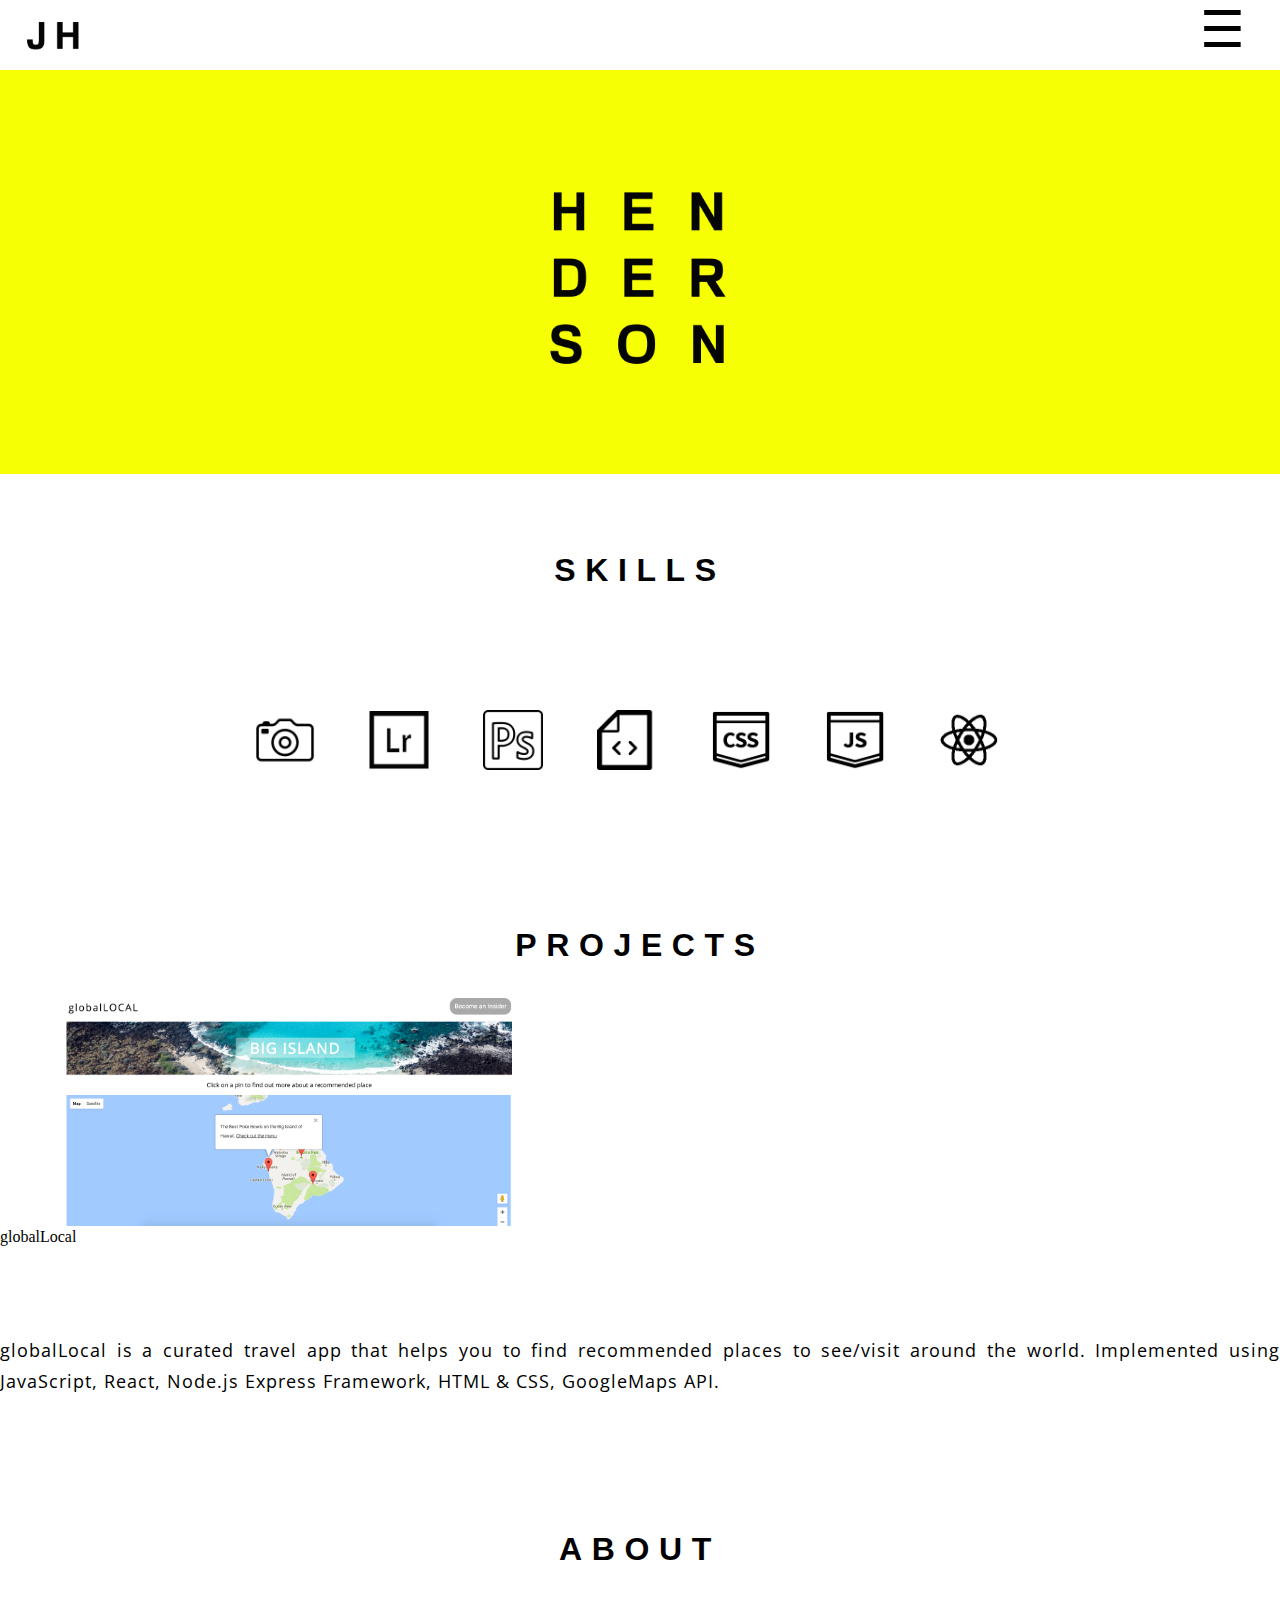
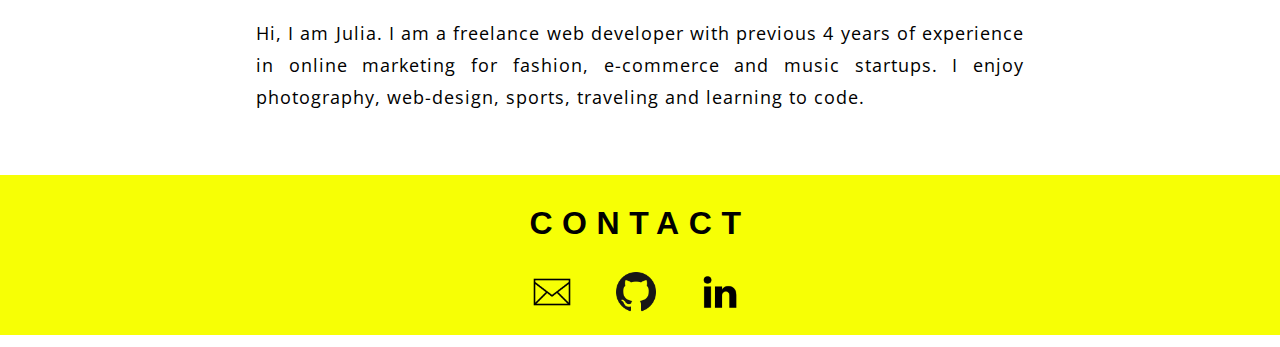
==== index.html @ 258382ea "add text about the project" ====
<!DOCTYPE html>
<html>
<head>
  <title>Julia Henderson</title>
  <link href='https://fonts.googleapis.com/css?family=Open+Sans:300' rel='stylesheet' type='text/css'>
  <link rel="stylesheet" type="text/css" href="css/reset.css">
  <link rel="stylesheet" type="text/css" href="css/style.css">
  <meta name="viewport" content="width=device-width, initial-scale=1.0">
  <script type="text/javascript">
    function openNav(){
      document.getElementById("mySidenav").style.width = "250px";
    }
    function closeNav(){
      document.getElementById("mySidenav").style.width = "0";
    }
  </script>
  <script type="text/javascript">
    function rollover(main_image) {
      main_image.src="images/henderson_3.png";
    }
    function mouseaway (main_image){
      main_image.src="images/henderson.png"
    }
  </script>
  <script type="text/javascript">
    function openInNewWindow1(){
      window.open("https://github.com/yuliahenderson");
    }
  </script>
  <script type="text/javascript">
    function openInNewWindow2(){
      window.open("https://www.linkedin.com/in/julia-henderson-11b9b73b");
    }
  </script>
</head>
<body>
<div class = "wrapper">
<header>
<div id="logo">
<img class="logo" src="images/jh_logo.png">
</div>
<div id="mySidenav" class="sidenav">
  <a href="#" class="closebtn" onclick="closeNav()">&#215</a>
  <a href="#about_me">About</a>
  <a href="#skills">Skills</a>
  <a href="#projects">Projects</a>
  <a href="#contact_info">Contacts</a>
</div>
<span onclick="openNav()">&#9776</span>
</header>
<section id ="intro_row">
<img class = "hero_logo" src="images/henderson.png" onmouseover="rollover(this)" onmouseout="mouseaway(this)">
</section>
<section id = "skills">
<h2>SKILLS</h2>
<article id = "skills_list">
  <img class ="skills_set" src="images/camera_icon.png">
  <img class ="skills_set " src="images/lightroom_icon.png">
  <img class ="skills_set" src="images/photoshop_icon.png">
  <img class ="skills_set" src="images/html_icon.png">
  <img class ="skills_set" src="images/css_icon.png">
  <img class ="skills_set" src="images/js_icon.png">
  <img class ="skills_set" src="images/react_icon.png">
</article>
</section>
<section id = "projects">
<h2>PROJECTS</h2>
<article class="clearfix" id="projects_list">
<article id="project_1">
<img class = "project_screenshot" src="images/globallocal.png">
<section class="clearfix">
<h3>globalLocal</h3>
<p class="project_text">globalLocal is a curated travel app that helps you to find recommended places to
see/visit around the world. Implemented using JavaScript, React, Node.js Express Framework,
HTML & CSS, GoogleMaps API.</p>
</section>
</article>
  <!-- <article id="project_1">
    <h3>Photography</h3>
    <iframe src="https://juliahenderson.exposure.co/?embed=true"></iframe>
  </article>
 <!--  <article id="project_2"> -->
<!--     <h3>Web Development</h3> -->
<!--     <iframe src="https://globallocal.herokuapp.com?embed=true"></iframe>
    <iframe src="https://yuliahenderson.github.io/Slot-Machine-Game/index.html?embed=true"></iframe>
    <iframe src="https://yuliahenderson.github.io/TravelPlanner/index.html?embed=true"></iframe> -->


<!--   </article> -->
</article>
</section>
<section id = "about_me">
  <h2>ABOUT</h2>
  <p>Hi, I am Julia. I am a freelance web developer with previous 4 years of experience in online marketing for fashion, e-commerce and music startups. I enjoy photography, web-design, sports, traveling and learning to code.</p>
</section>
<footer>
  <h2>CONTACT</h2>
  <article id="contact_info">
    <img class="social_media" src="images/email_icon.png" onclick="window.location.href='mailto:yulia.p.henderson@gmail.com'">
    <img class="social_media" src="images/github_icon.png" onclick="openInNewWindow1(this)">
    <img class="social_media" src="images/linkedin_icon.png" onclick="openInNewWindow2(this)">
  </article>
</footer>
</div>
<!-- <script type="text/javascript" src="script.js"></script> -->
</body>
</html>
---- css/style.css ----
body {
  background: #FFFFFF;
  margin: 0;
  font-size: 16px;
}
.wrapper {
  width: 100%;
  margin: 0;
}
header {
  background-color: #FFFFFF;
  width: 100%;
  height: 3.75em;
  padding: 0.3125em;
}
#logo {
  float: left;
  background: #FFFFFF;
  padding-left: 1.25em;
  padding-top: 0.635em;
}
.logo {
  height: 2.5em;
}
.sidenav {
  width: 21%;
  width: 0;
  position: absolute;
  z-index: 1;
  top: 70px;
  right: 0;
  background: #111;
  overflow-x: hidden;
  transition: 0.5s;
  padding-top: 4.4%;
  padding-bottom: 4.3%;
}
.sidenav a {
  padding: 30px 10px 17px 80px;
  text-decoration: none;
  font-family: "Open Sans", sans-serif;
  font-size: 1.5625em;
  letter-spacing: 3px;
  color: #818181;
  display: block;
  transition: 0.3s;
}
.sidenav a:hover, .offcanvas a:focus {
  color: #F7FF05;
}
.closebtn {
  position: absolute;
  top:0;
  right: 25px;
  font-size: 36px;
  margin-left: 50px;
}
span {
  font-size: 3.125em;
  margin-right: 40px;
  float: right;
  cursor: pointer;
}
.show {
  visibility: visible;
  -webkit-animation: fadeIn 1s;
  animation: fadeIn 1s;
}
@-webkit-keyframes fadeIn {
  from {opacity: 0;}
  to {opacity: 1;}
}
@keyframes fadeIn {
  from {opacity: 0;}
  to {opacity: 1;}
}
#intro_row {
  background: #F7FF05;
  width: 100%;
  height: auto;
}
.hero_logo {
  width: 17%;
  margin: 6% 41.5%;
}
#skills {
  margin: 3em auto;
}
h2 {
  font-family: "Open Sans-Bold", sans-serif;
  font-size: 2em;
  font-weight: bold;
  text-align: center;
  letter-spacing: 0.3em;
  margin: 0;
  padding-top: 1em;
}
/*h3 {
  font-family: "Open Sans", sans-serif;
  font-size: 1.5em;
  text-align: center;
  padding: 10px;
  letter-spacing: 0.1em;
  font-weight: lighter;
  -webkit-transition-duration: 0,4s;
  transition-duration: 0.4s;
}
h3:hover {
  background: #F7FF05;
  border-radius: 30px;
}*/
#skills_list {
  margin: 4% 18%;
  padding: 3em 0 3em 0;
}
.skills_set {
  height: 60px;
  padding: 25px;
  -webkit-transition-duration: 0.4s;
  transition-duration: 0.4s;
}
.skills_set:hover {
  background: #F7FF05;
  border-radius: 30px;
}
iframe {
  width: 100%;
  height: 600px;
  margin-bottom: 5px;
  border: none;
}
#projects {
  margin: 3em auto;
}

.project_screenshot {
  width: 450px;
  margin-left: 4em;
  margin-top: 2em;
}

#project_list {
  display: block;
}
/*#project_1 {
  width: 40%;
  margin: 5%;
  float: left;
}*/
#project_2 {
/*  width: 40%;*/
  margin: 3.5%;
/*  float: right;*/
}
.clearfix:after {
  visibility: hidden;
  display: block;
  content: " ";
  font-size: 0;
  clear: both;
  height: 0;
}
#about_me {
  margin: 4% 20%;
}
p {
  font-size: 1.1em;
  text-align: justify;
  line-height: 1.8em;
  letter-spacing: 1px;
  font-family: "Open Sans", sans-serif;
  margin: 7% 0 8% 0;
}
footer {
  background: #F7FF05;
}
#contact_info {
  margin: 1% 40%;
}
.social_media {
  height: 40px;
  padding: 20px;
  cursor: pointer;
  -webkit-transition-duration: 0.4s;
  transition-duration: 0.4s;
}
.social_media:hover {
  background: #FFFFFF;
  border-radius: 20px;
}

@media screen and (max-width: 768px) {

#skills_list {
  margin: 4% 4%;
  }
.skills_set {
    height: 45px;
  }
.sidenav {
  padding-top: 1.2%;
  padding-bottom: 1.2%;
}

.sidenav a {
  padding: 16px 10px 17px 80px;
  font-size: 1.5em;
  }
.closebtn {

  right: 4px;
}
#contact_info {
  margin: 1% 33.1%;
}
}

@media screen and (max-width: 375px) {
  span {
    font-size: 3em;
    margin-right: 10px;
  }

  h2 {
    font-size: 1.5em;
    padding-top: 0;
  }

  #skills_list {
    margin: 4% 7.3%;
    padding: 1em 0 1em 0;
  }
  .skills_set {
    height: 25px;
  }
  #contact_info {
    margin: 1% 35%;
  }
  }
/*@media(max-width: 600px) {
  body {
    font-size: 12px;
  }
  .logo {
    width: 49.16px;
    height: 30px;
  }
  .sidenav {
  width: 10%;
  width: 0;
  position: absolute;
  z-index: 1;
  top: 52px;
  right: 0;
  background: #111;
  overflow-x: hidden;
  transition: 0.5s;
  padding-top: 2%;
  padding-bottom: 2%;
}
.sidenav a {
  padding: 5px 10px 17px 80px;
}
#skills_list {
  margin: 4% 10%;
  padding: 3em 0 3em 0;
}
#project_1 {
  float: none;
  width: 80%;
  margin: 2% auto;
  }
#project_2 {
  float: none;
  width: 80%;
  margin: 2% auto;
  }
#about_me {
  margin: 4% 10%;
}
#contact_info {
  margin: 1% 28%;
}*/
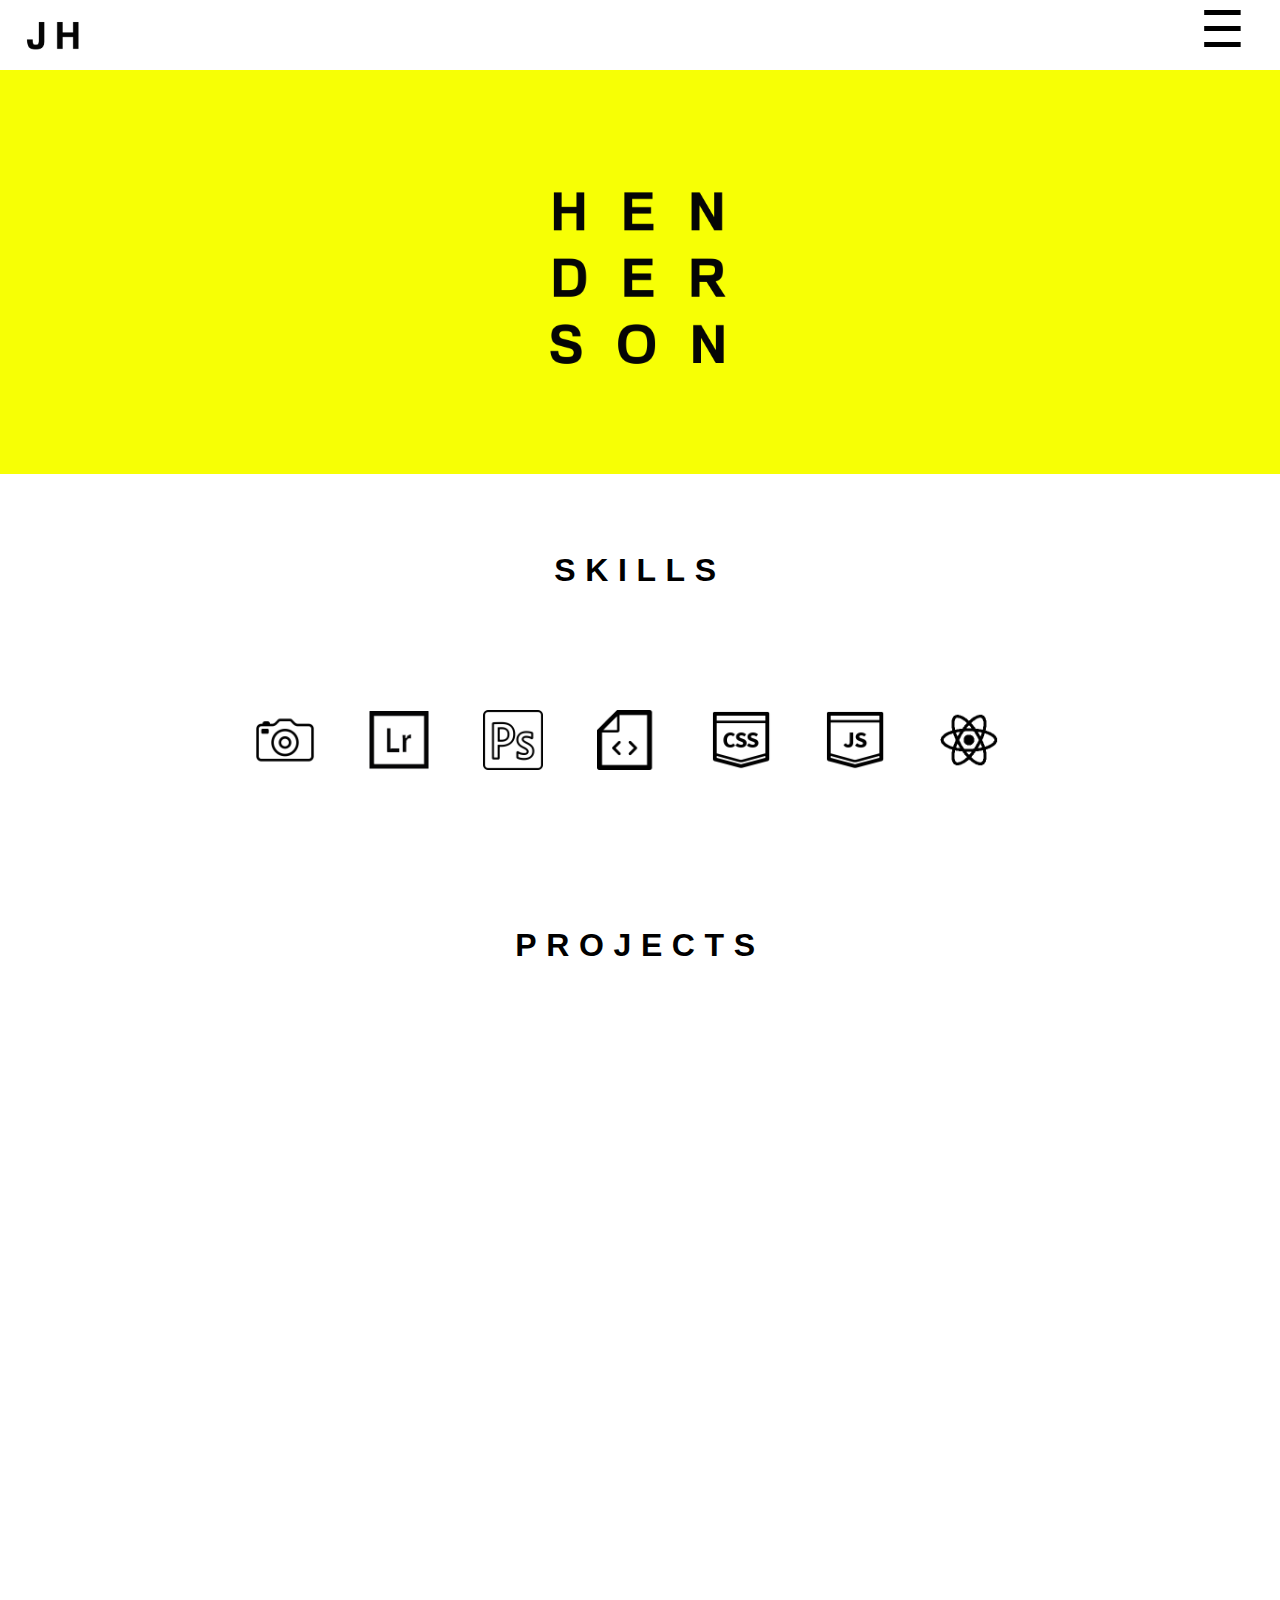
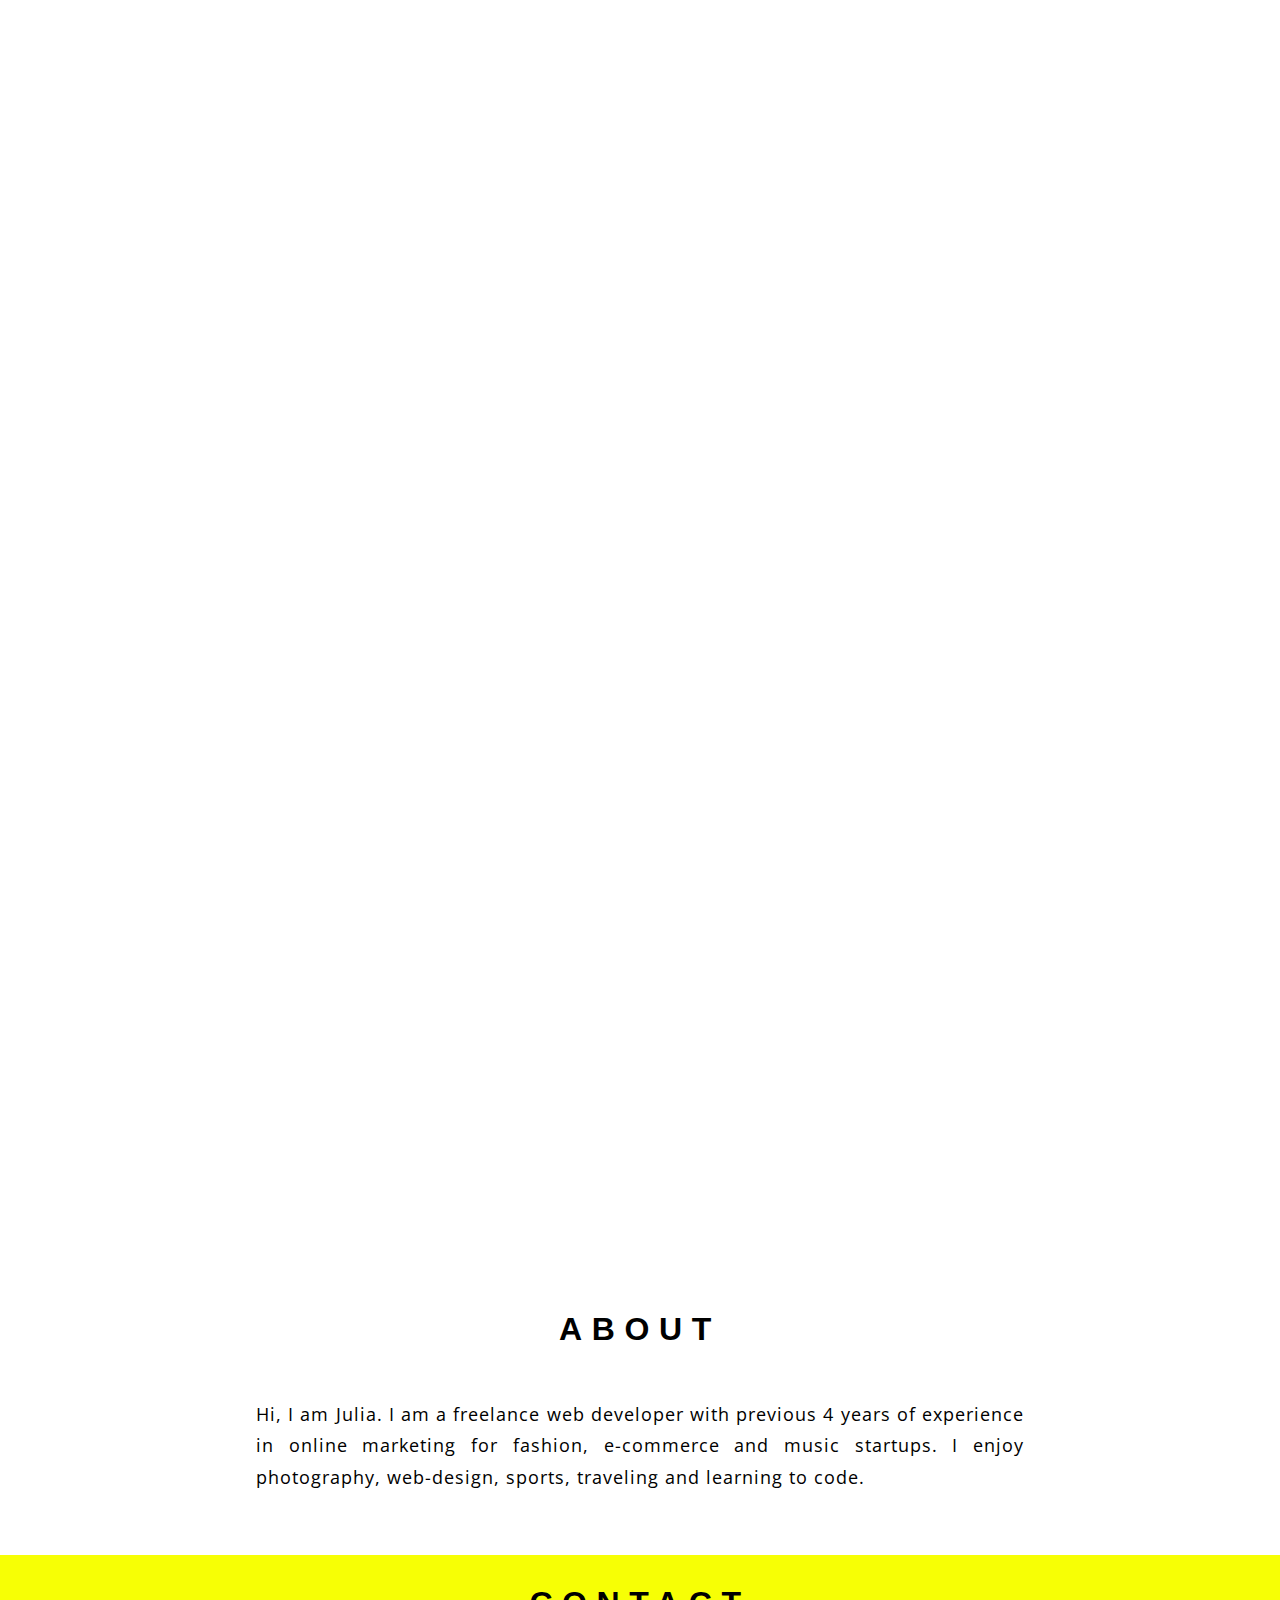
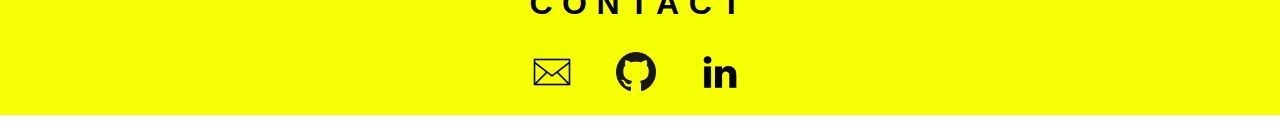
==== commit 175a0b1b: "add text about the project" ====
--- a/index.html
+++ b/index.html
@@ -66,27 +66,25 @@
 <section id = "projects">
 <h2>PROJECTS</h2>
 <article class="clearfix" id="projects_list">
-<article id="project_1">
+<!-- <article id="project_1">
 <img class = "project_screenshot" src="images/globallocal.png">
-<section class="clearfix">
+<section class="about_project">
 <h3>globalLocal</h3>
 <p class="project_text">globalLocal is a curated travel app that helps you to find recommended places to
 see/visit around the world. Implemented using JavaScript, React, Node.js Express Framework,
 HTML & CSS, GoogleMaps API.</p>
 </section>
-</article>
-  <!-- <article id="project_1">
+</article> -->
+<!--   <article id="project_1">
     <h3>Photography</h3>
     <iframe src="https://juliahenderson.exposure.co/?embed=true"></iframe>
-  </article>
- <!--  <article id="project_2"> -->
+  </article> -->
+  <article id="project_2">
 <!--     <h3>Web Development</h3> -->
-<!--     <iframe src="https://globallocal.herokuapp.com?embed=true"></iframe>
+    <iframe src="https://globallocal.herokuapp.com?embed=true"></iframe>
     <iframe src="https://yuliahenderson.github.io/Slot-Machine-Game/index.html?embed=true"></iframe>
-    <iframe src="https://yuliahenderson.github.io/TravelPlanner/index.html?embed=true"></iframe> -->
+    <iframe src="https://yuliahenderson.github.io/TravelPlanner/index.html?embed=true"></iframe>
 
-
-<!--   </article> -->
 </article>
 </section>
 <section id = "about_me">
@@ -102,6 +100,6 @@
   </article>
 </footer>
 </div>
-<!-- <script type="text/javascript" src="script.js"></script> -->
+<!-- <script type="text/javascript" src="script.js"></script>
 </body>
 </html>
--- a/css/style.css
+++ b/css/style.css
@@ -137,6 +137,11 @@
   width: 450px;
   margin-left: 4em;
   margin-top: 2em;
+  float: left;
+}
+.about_project {
+  display: block;
+  float: right;
 }
 
 #project_list {
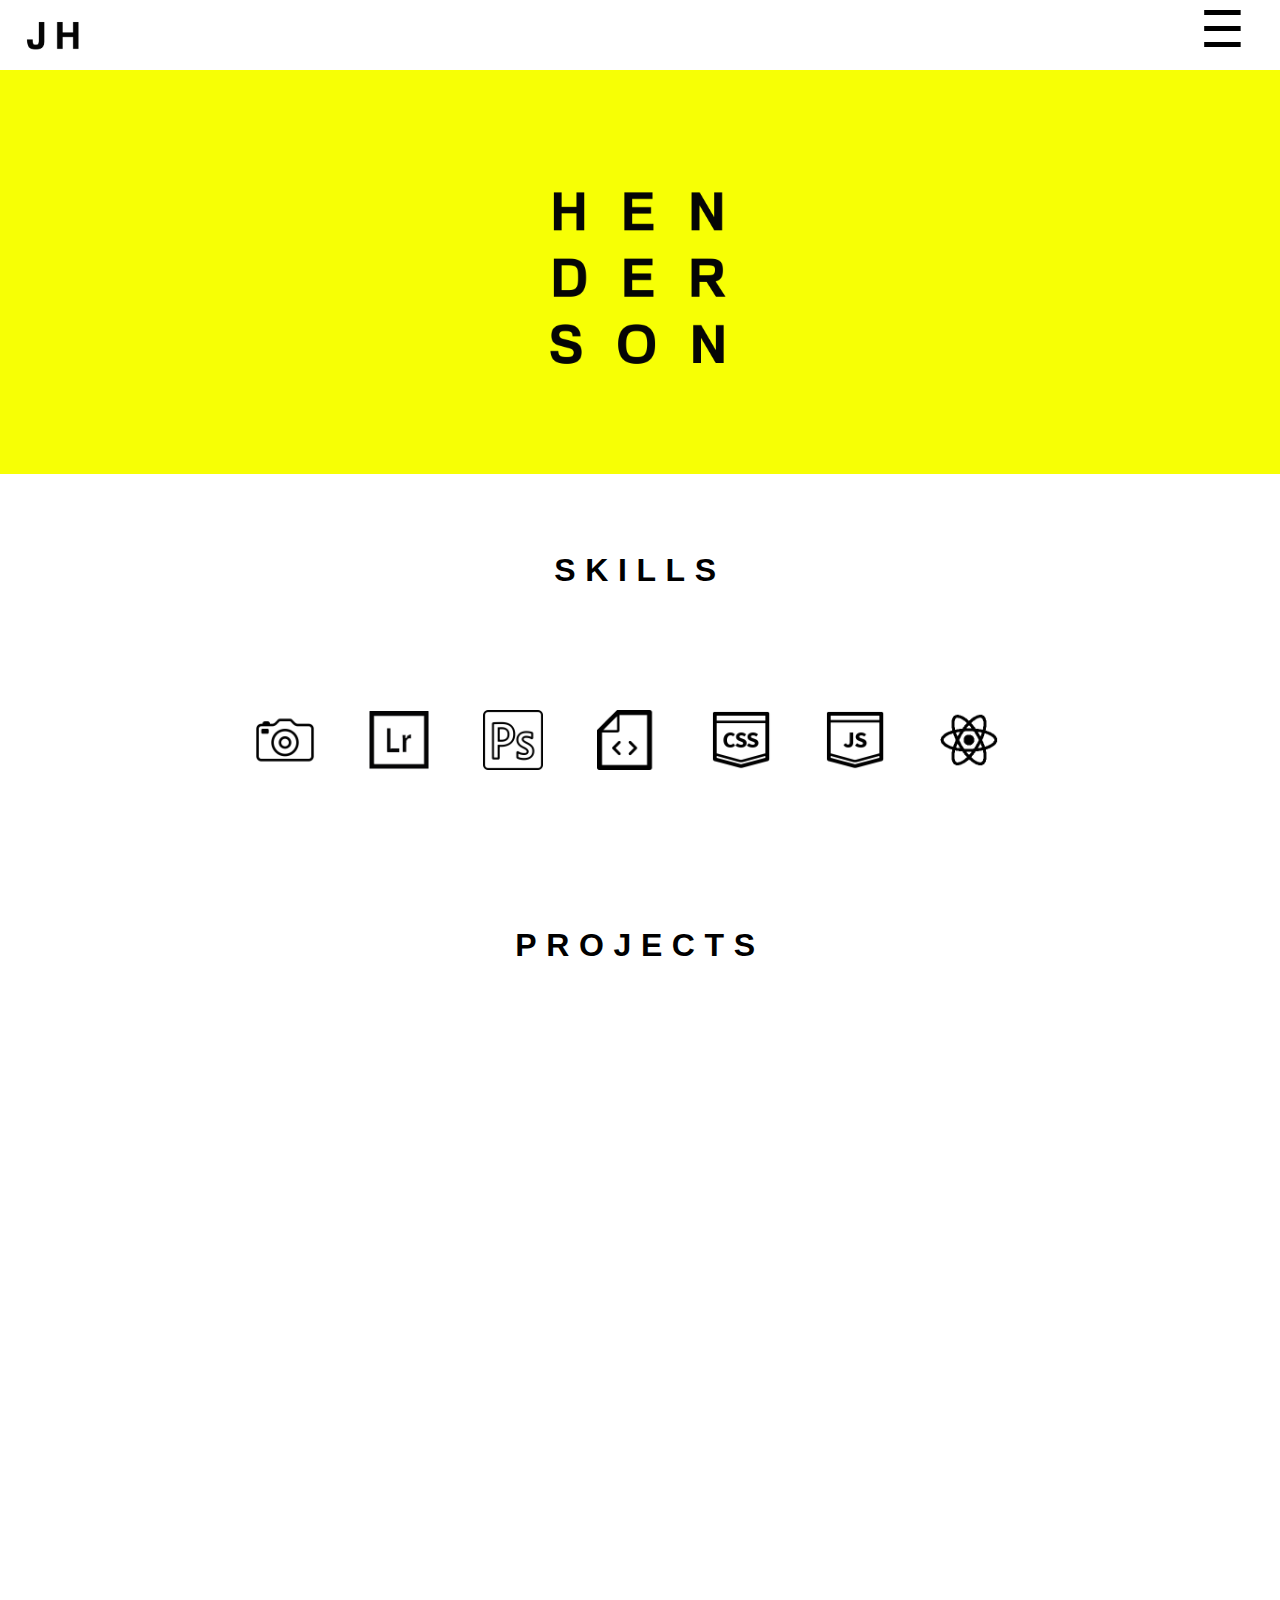
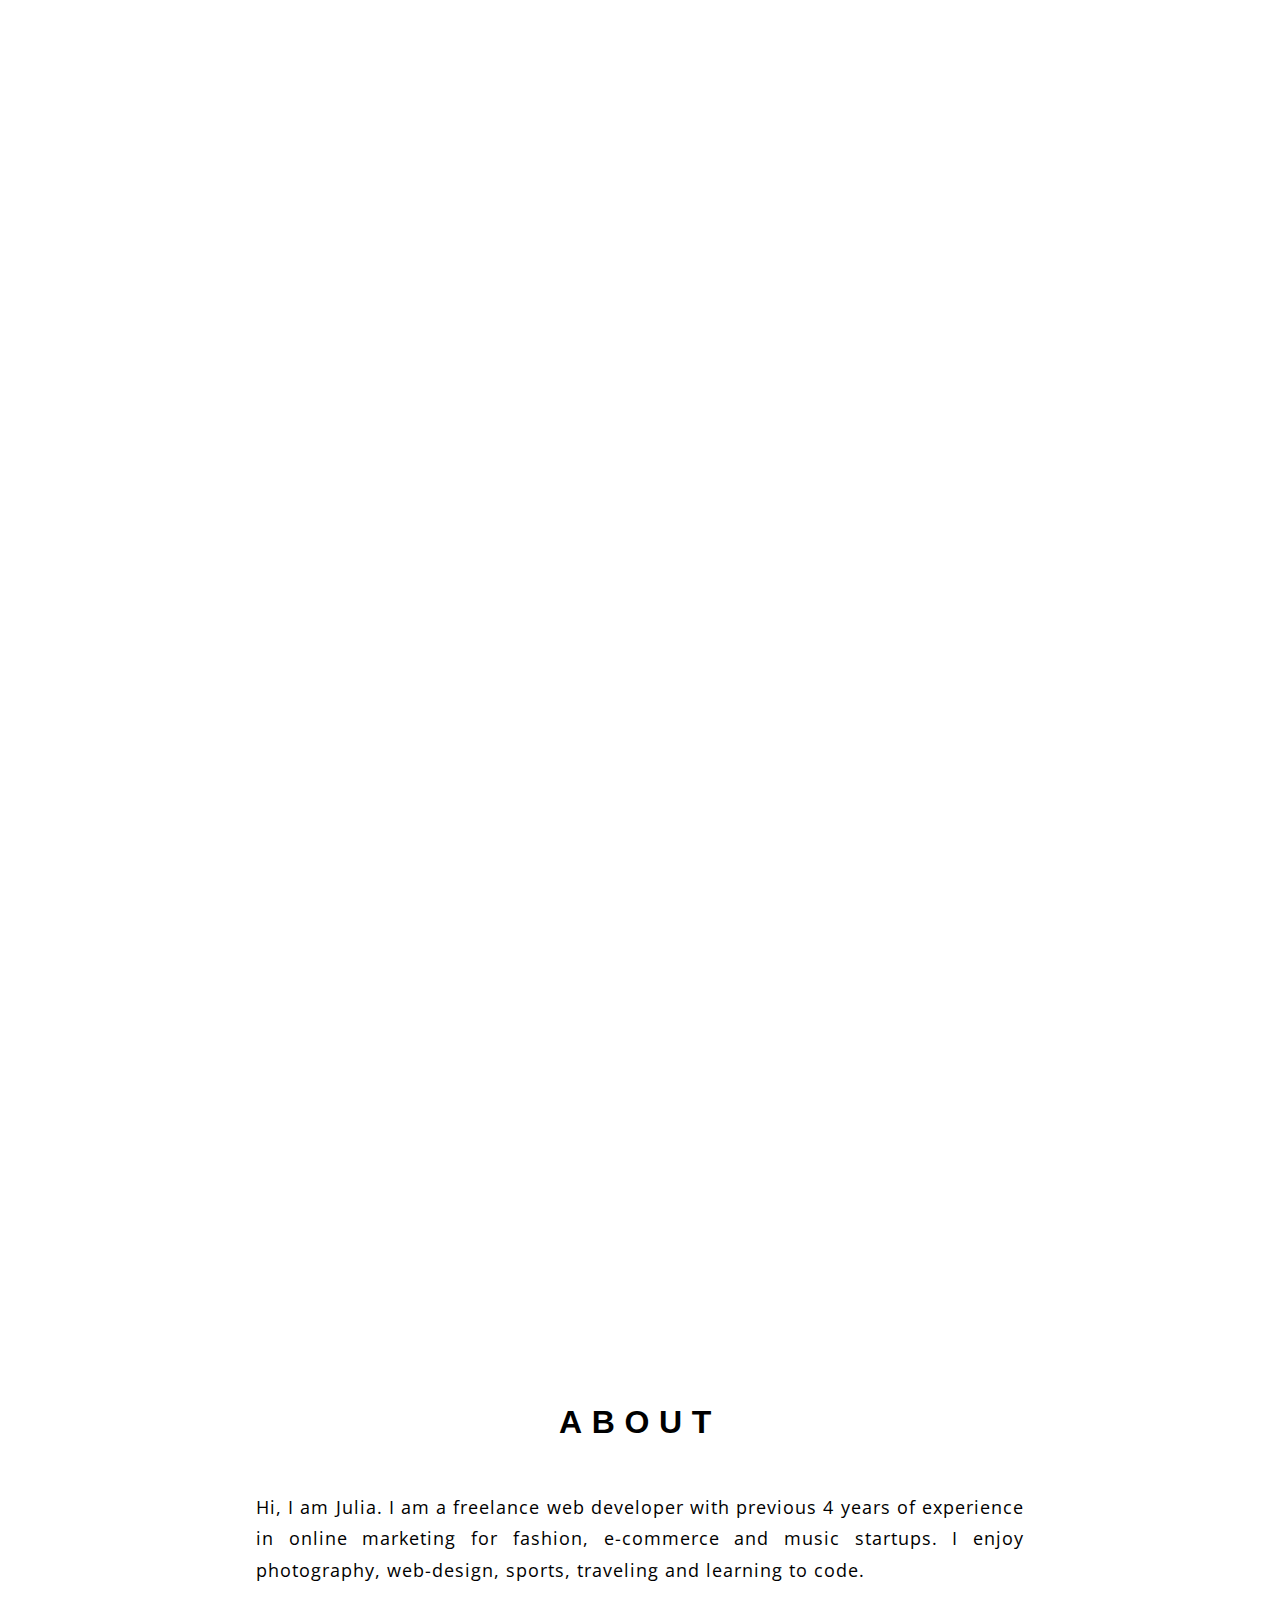
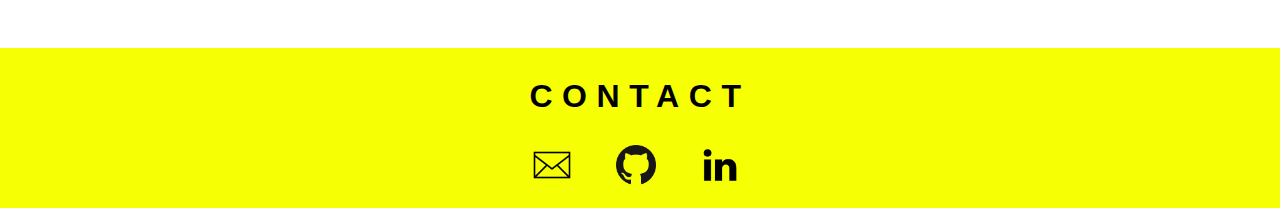
==== commit be475ce7: "add new content for mobile only version" ====
--- a/index.html
+++ b/index.html
@@ -79,13 +79,18 @@
     <h3>Photography</h3>
     <iframe src="https://juliahenderson.exposure.co/?embed=true"></iframe>
   </article> -->
-  <article id="project_2">
+  <article id="project_2" class="mobileHide">
 <!--     <h3>Web Development</h3> -->
     <iframe src="https://globallocal.herokuapp.com?embed=true"></iframe>
     <iframe src="https://yuliahenderson.github.io/Slot-Machine-Game/index.html?embed=true"></iframe>
     <iframe src="https://yuliahenderson.github.io/TravelPlanner/index.html?embed=true"></iframe>
 
 </article>
+<arcitcle class="mobileShow">
+<h3>globalLocal</h3>
+<h3>MusicSlot Game</h3>
+<h3>Travel Planner</h3>
+</arcitcle>
 </section>
 <section id = "about_me">
   <h2>ABOUT</h2>
--- a/css/style.css
+++ b/css/style.css
@@ -132,6 +132,9 @@
 #projects {
   margin: 3em auto;
 }
+  .mobileShow {
+  visibility: hidden;
+  }
 
 .project_screenshot {
   width: 450px;
@@ -240,6 +243,12 @@
   }
   #contact_info {
     margin: 1% 35%;
+  }
+  .mobileHide {
+  visibility: hidden;
+  }
+  .mobileShow {
+  visibility: show;
   }
   }
 /*@media(max-width: 600px) {
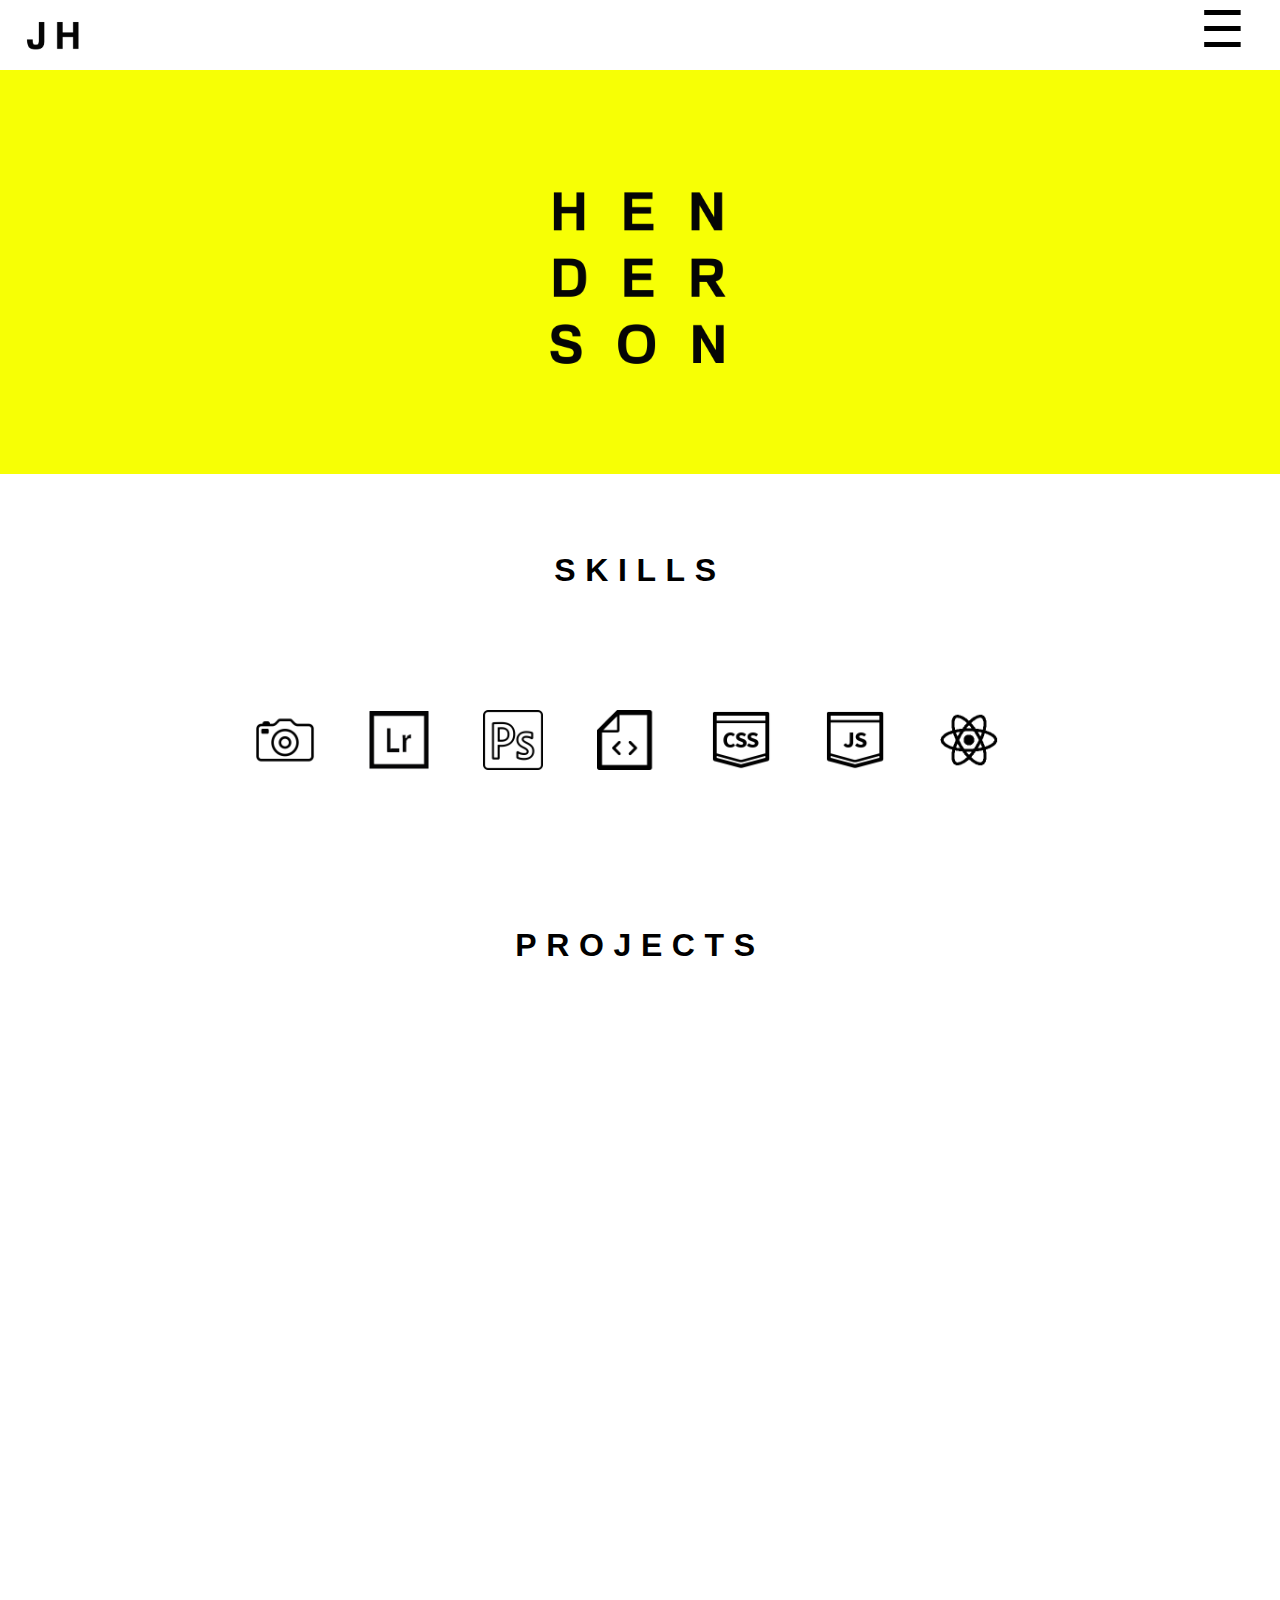
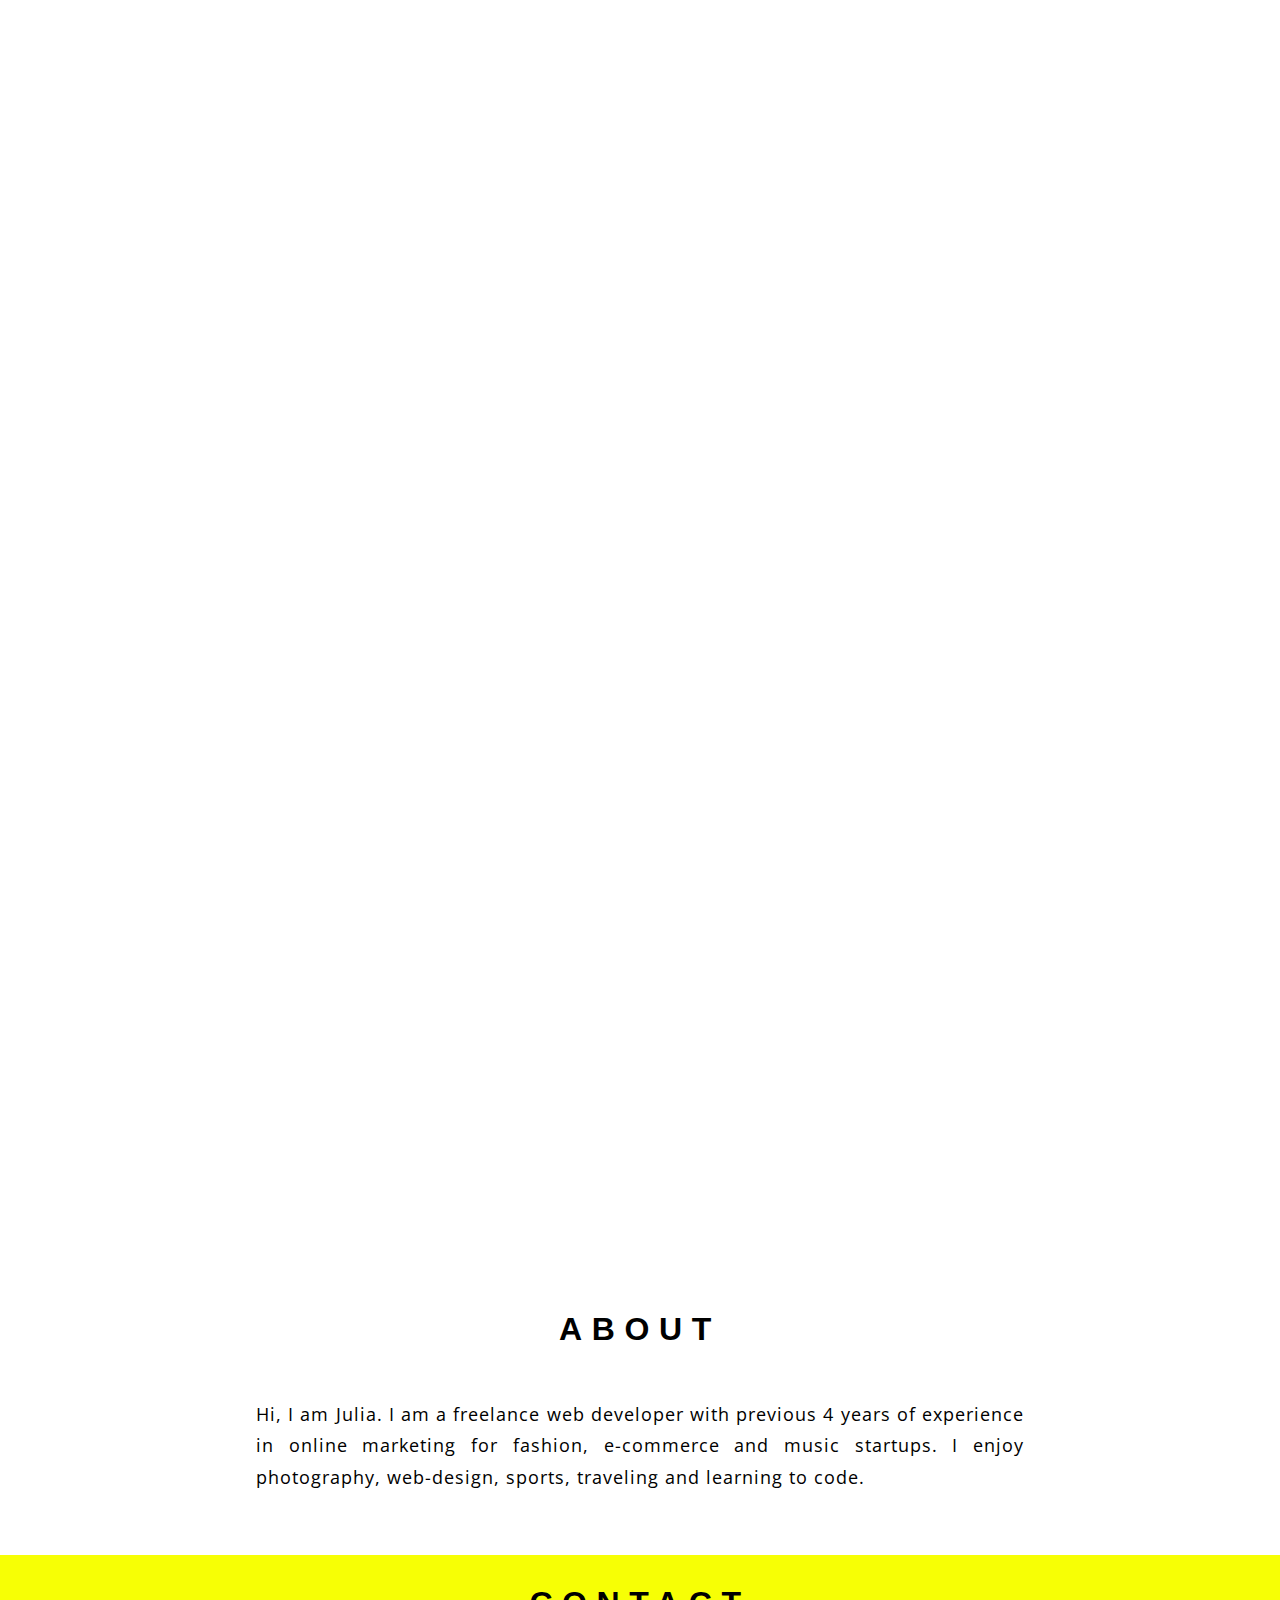
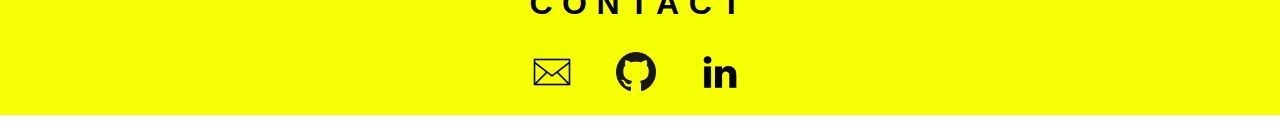
==== commit 65150ba6: "add new content for mobile only version" ====
--- a/index.html
+++ b/index.html
@@ -87,9 +87,9 @@
 
 </article>
 <arcitcle class="mobileShow">
-<h3>globalLocal</h3>
-<h3>MusicSlot Game</h3>
-<h3>Travel Planner</h3>
+<a href="https://globallocal.herokuapp.com?embed=true">globalLocal</a>
+<a href="https://yuliahenderson.github.io/Slot-Machine-Game/index.html?embed=true">MusicSlot Game</a>
+<a href="https://yuliahenderson.github.io/TravelPlanner/index.html?embed=true">Travel Planner</a>
 </arcitcle>
 </section>
 <section id = "about_me">
--- a/css/style.css
+++ b/css/style.css
@@ -104,8 +104,8 @@
   font-weight: lighter;
   -webkit-transition-duration: 0,4s;
   transition-duration: 0.4s;
-}
-h3:hover {
+}*/
+/*h3:hover {
   background: #F7FF05;
   border-radius: 30px;
 }*/
@@ -134,6 +134,7 @@
 }
   .mobileShow {
   visibility: hidden;
+  display: none;
   }
 
 .project_screenshot {
@@ -246,11 +247,21 @@
   }
   .mobileHide {
   visibility: hidden;
+  display: none;
   }
   .mobileShow {
-  visibility: show;
-  }
-  }
+  visibility: visible;
+  }
+  a {
+  font-family: "Open Sans", sans-serif;
+  font-size: 1.5em;
+  text-align: center;
+  padding: 10px;
+  letter-spacing: 0.1em;
+  font-weight: lighter;
+}
+  }
+
 /*@media(max-width: 600px) {
   body {
     font-size: 12px;
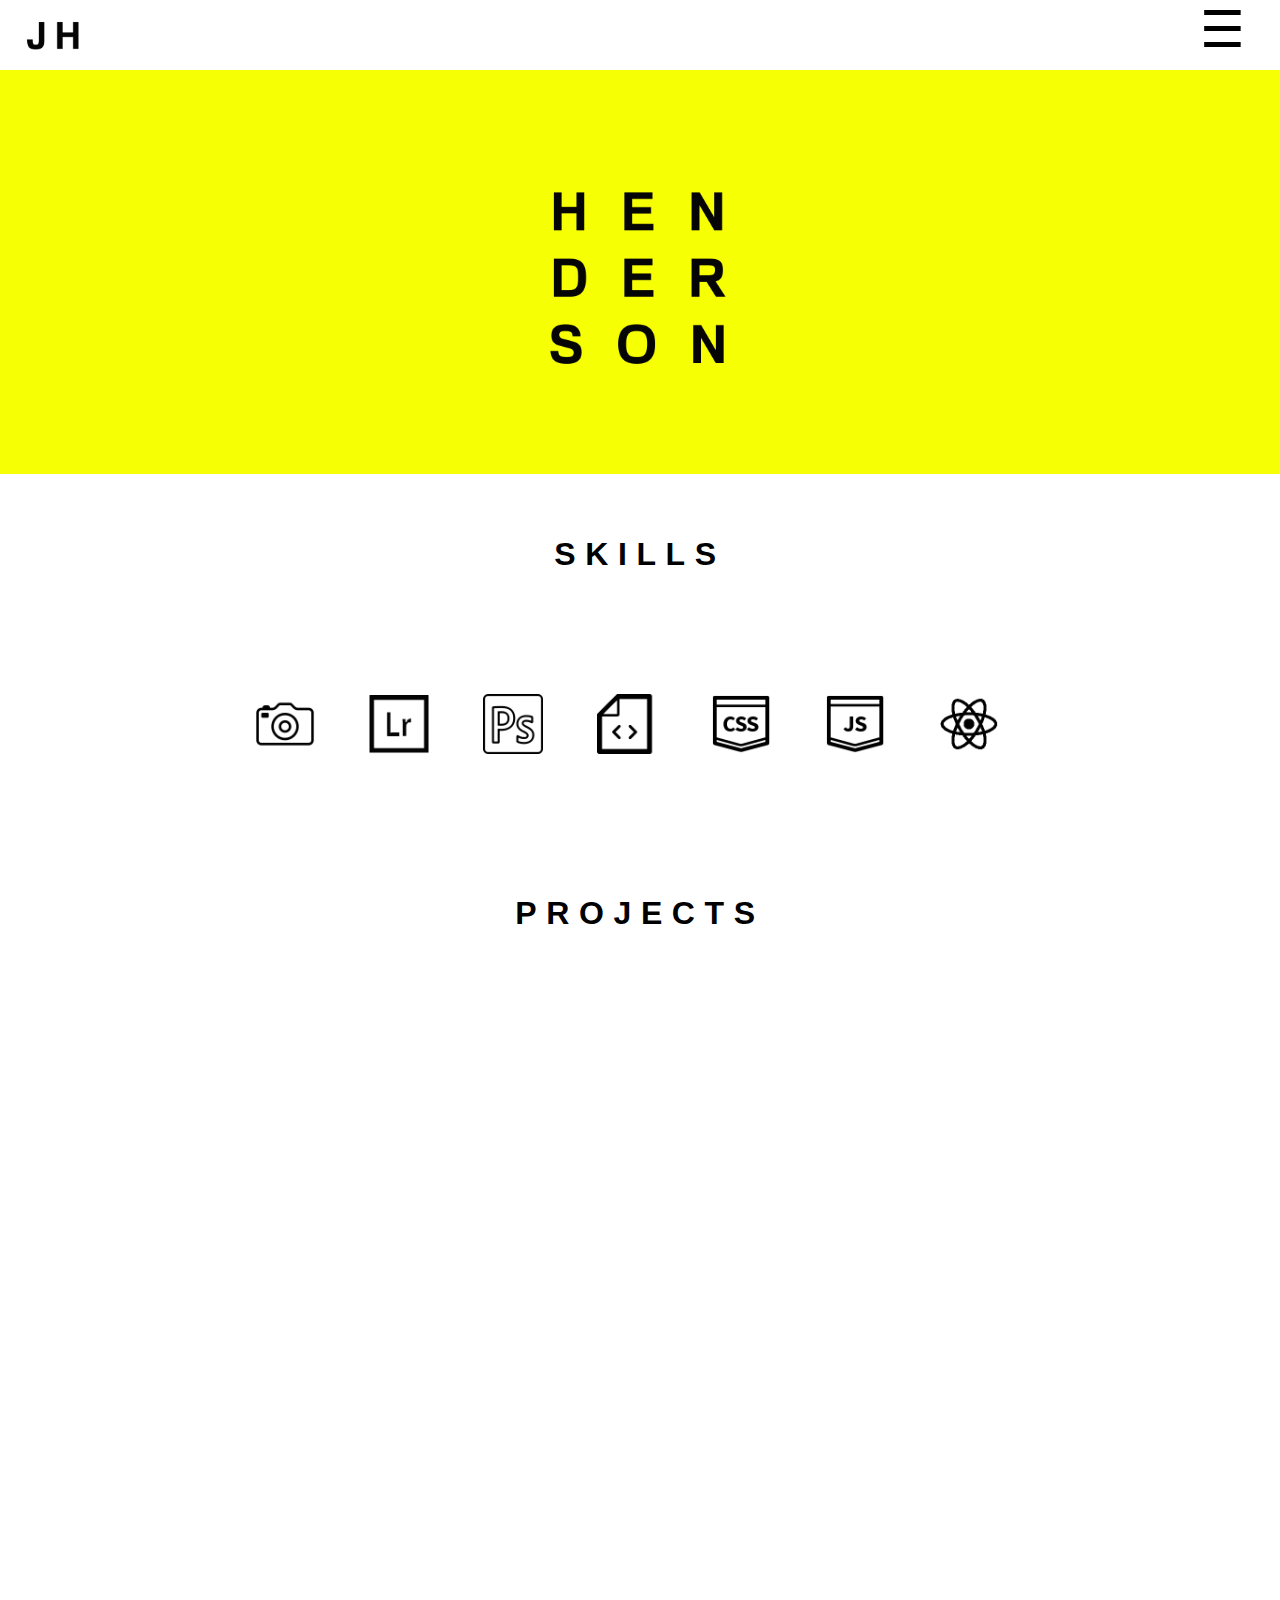
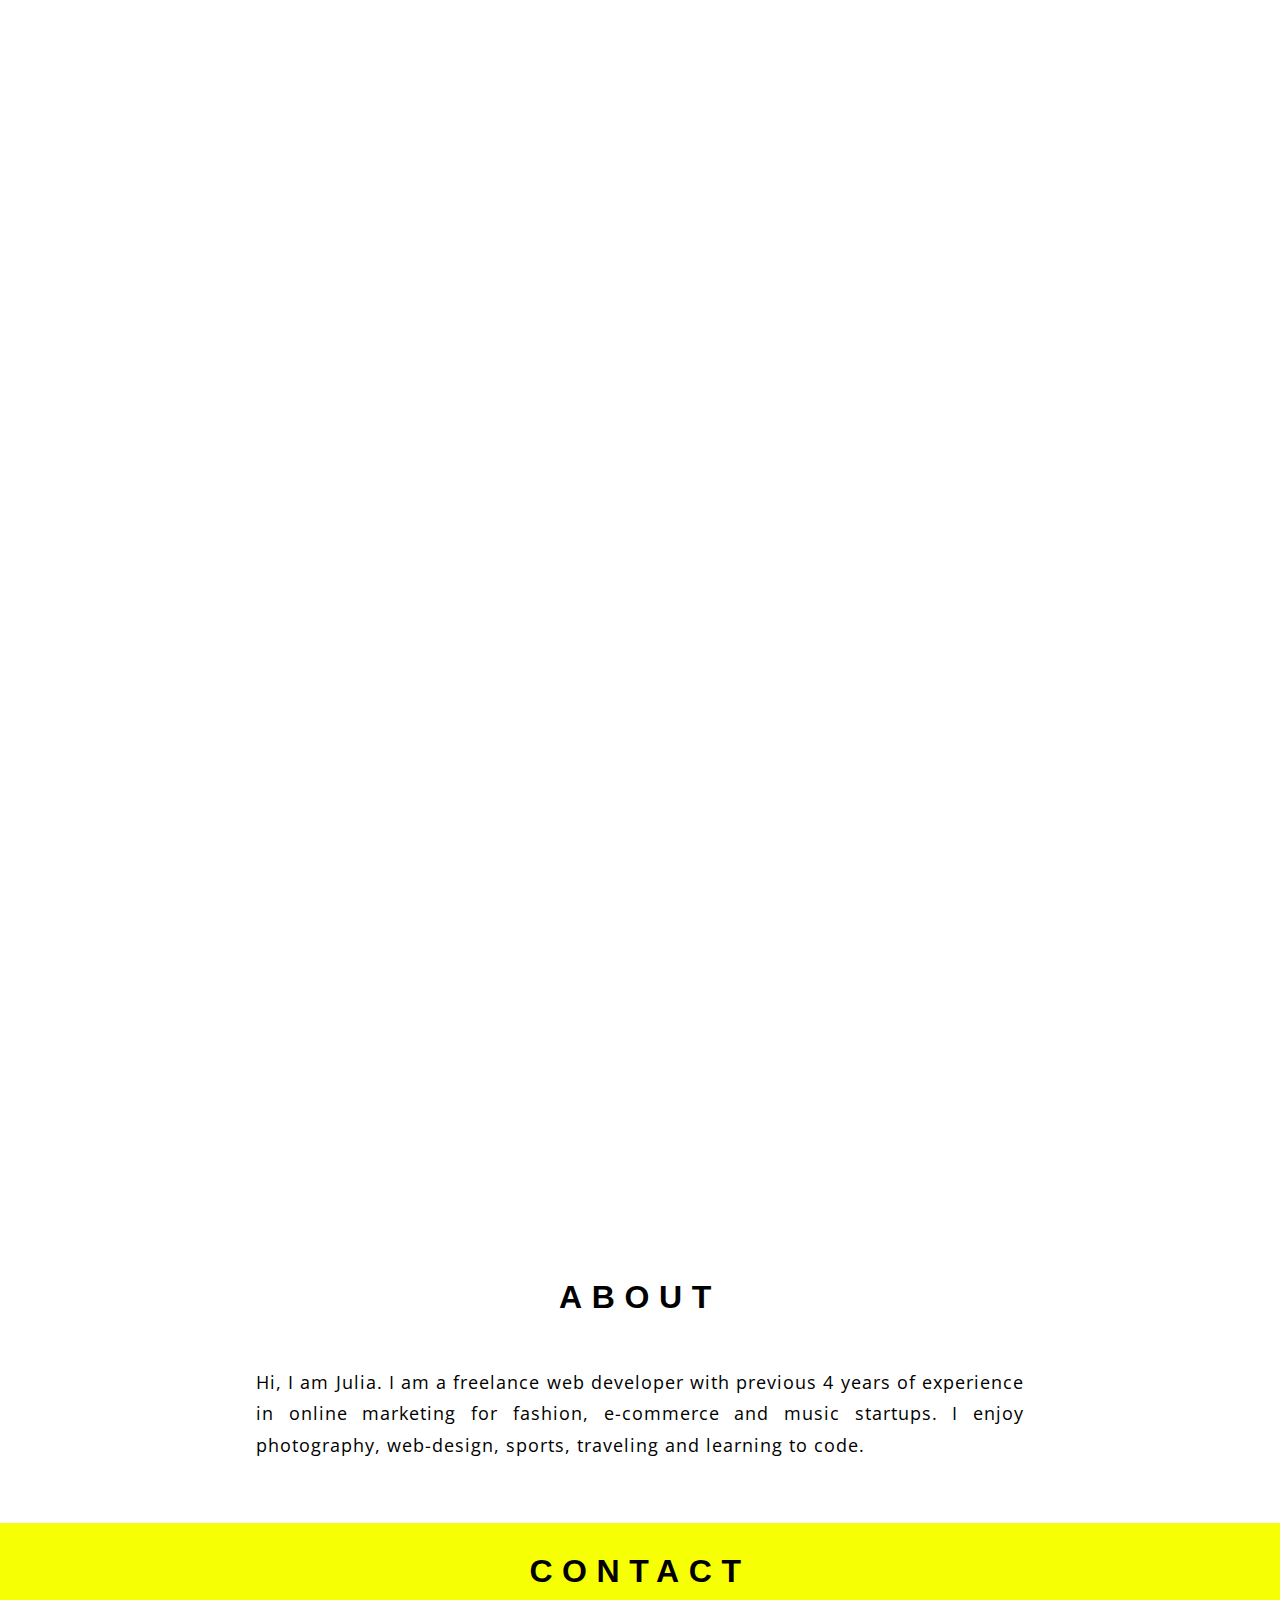
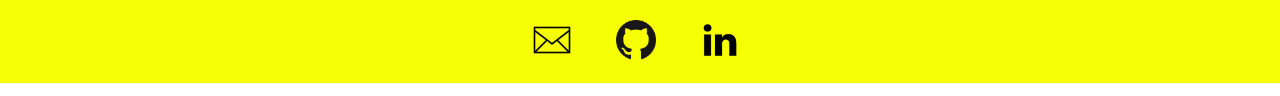
==== commit 2356b2d4: "add new project links for mobile content" ====
--- a/index.html
+++ b/index.html
@@ -87,9 +87,9 @@
 
 </article>
 <arcitcle class="mobileShow">
-<a href="https://globallocal.herokuapp.com?embed=true">globalLocal</a>
-<a href="https://yuliahenderson.github.io/Slot-Machine-Game/index.html?embed=true">MusicSlot Game</a>
-<a href="https://yuliahenderson.github.io/TravelPlanner/index.html?embed=true">Travel Planner</a>
+<h3><a href="https://github.com/yuliahenderson/globalLocal">globalLocal</a></h3>
+<h3><a href="https://github.com/yuliahenderson/Slot-Machine-Game">MusicSlot Game</a></h3>
+<h3><a href="https://github.com/yuliahenderson/TravelPlanner">Travel Planner</a></h3>
 </arcitcle>
 </section>
 <section id = "about_me">
--- a/css/style.css
+++ b/css/style.css
@@ -84,7 +84,7 @@
   margin: 6% 41.5%;
 }
 #skills {
-  margin: 3em auto;
+  margin: 2em auto;
 }
 h2 {
   font-family: "Open Sans-Bold", sans-serif;
@@ -130,9 +130,11 @@
   border: none;
 }
 #projects {
-  margin: 3em auto;
-}
-  .mobileShow {
+  /*margin: 2em auto;*/
+  margin-top: -1em;
+  margin-bottom: 2em;
+}
+.mobileShow {
   visibility: hidden;
   display: none;
   }
@@ -240,7 +242,7 @@
     padding: 1em 0 1em 0;
   }
   .skills_set {
-    height: 25px;
+    height: 27px;
   }
   #contact_info {
     margin: 1% 35%;
@@ -251,6 +253,7 @@
   }
   .mobileShow {
   visibility: visible;
+  display: block;
   }
   a {
   font-family: "Open Sans", sans-serif;
@@ -260,7 +263,30 @@
   letter-spacing: 0.1em;
   font-weight: lighter;
 }
-  }
+  h3 {
+    margin-top: 2em;
+    text-align: center;
+  }
+  .sidenav a {
+    padding: 4px 10px 12px 30px;
+    font-size: 0.8em;
+  }
+  #logo {
+    padding-left: 0.5em;
+  }
+  span {
+    margin-top: 6px;
+}
+#about_me {
+    margin: 10% 9.5%;
+    }
+#contact_info {
+    margin: 1% 16%;
+  }
+  h2 {
+    padding-top: 1.2em;
+  }
+}
 
 /*@media(max-width: 600px) {
   body {
